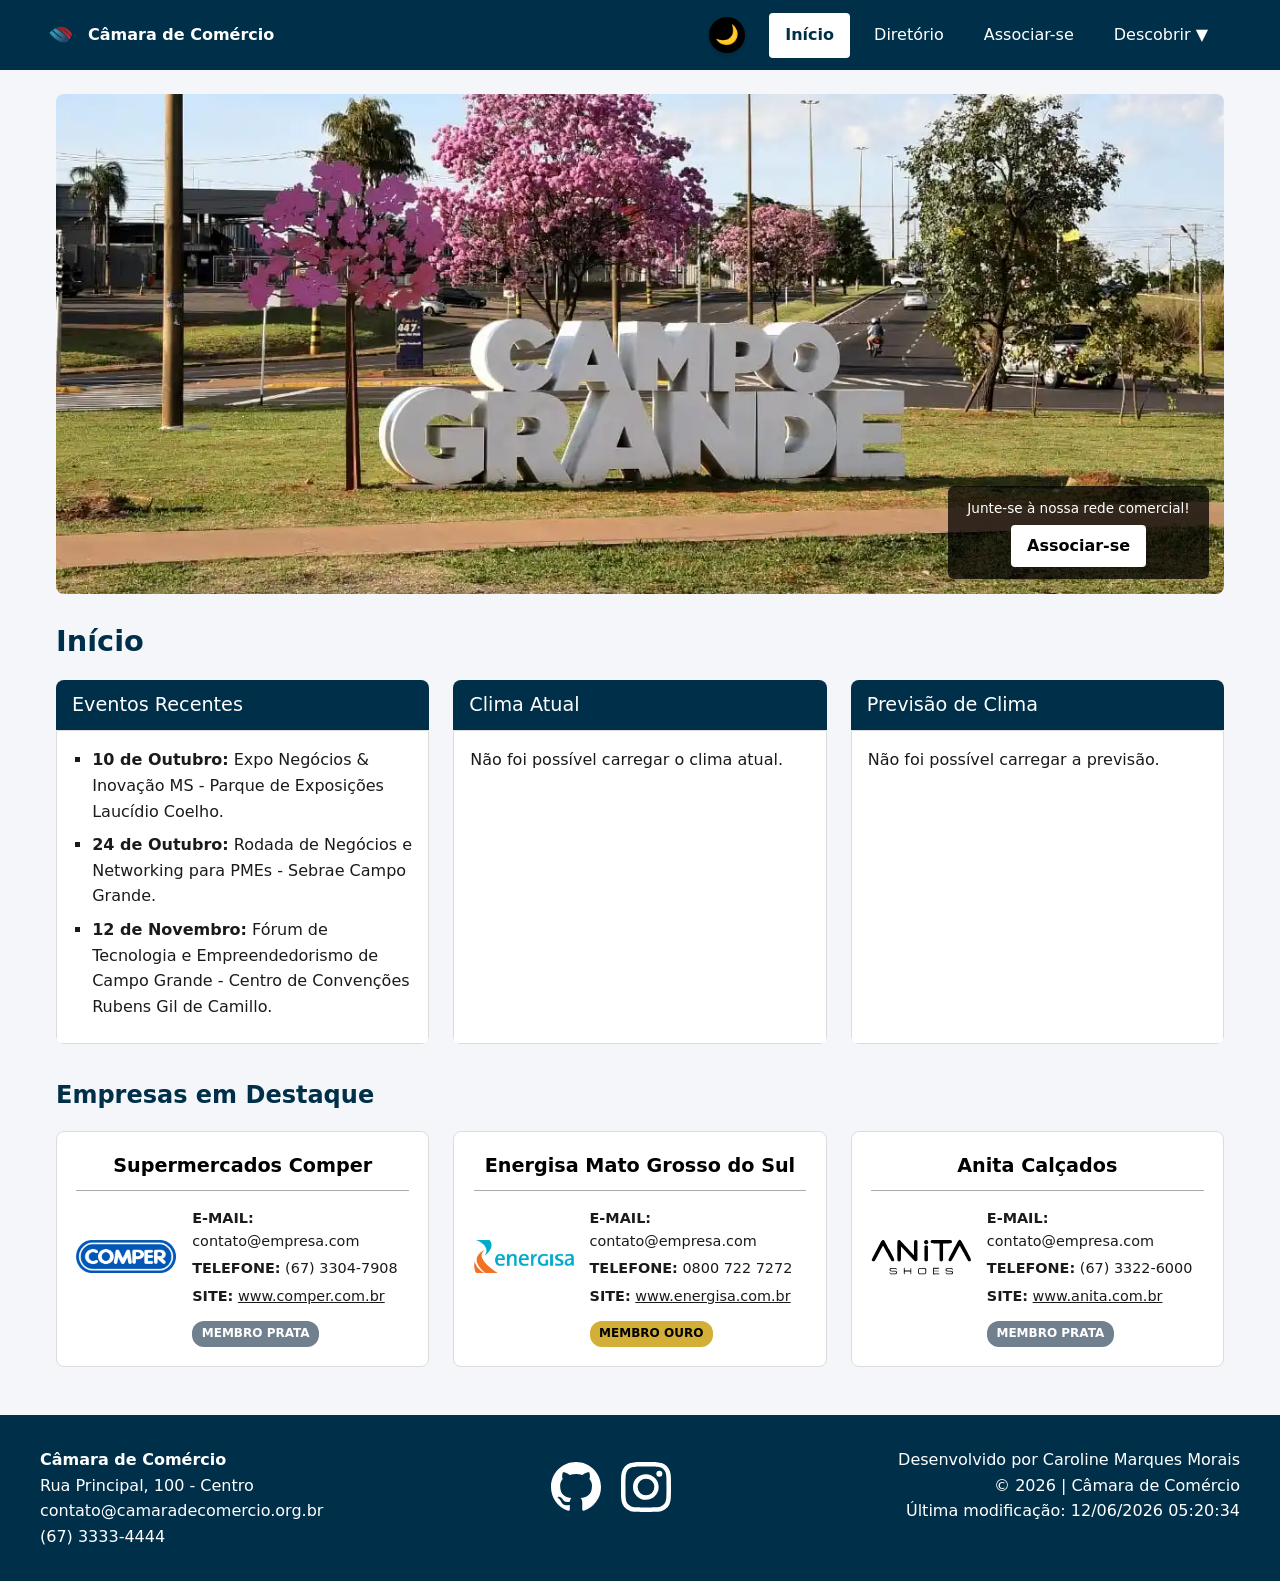
==== camara/index.html @ 92e8d606 "Atividade semana 3 - Finalizada" ====
<!DOCTYPE html>
<html lang="pt-BR">

<head>
    <meta charset="UTF-8">
    <meta name="viewport" content="width=device-width, initial-scale=1.0">
    <title>Diretório de Membros | Câmara de Comércio</title>
    <meta name="description" content="Diretório de empresas e membros associados à Câmara de Comércio local.">
    <meta name="author" content="Caroline Marques Morais">

    <!-- Open Graph / Facebook -->
    <meta property="og:type" content="website">
    <meta property="og:title" content="Página Inicial | Câmara de Comércio">
    <meta property="og:description"
        content="Conheça quem faz a economia local acontecer. Descubra parceiros estratégicos, fortaleça sua rede e impulsione novos negócios em Campo Grande.">
    <meta property="og:image" content="https://carolinemorais22.github.io/wdd231/camara/imagens/github.svg">
    <meta property="og:url" content="https://carolinemorais22.github.io/wdd231/camara/index.html">

    <link rel="icon" href="imagens/favicon.webp">

    <link rel="preconnect" href="https://fonts.gstatic.com" crossorigin>
    <link rel="preconnect" href="https://fonts.googleapis.com">
    <link href="https://fonts.googleapis.com/css2?family=Roboto:wght@300;400;700&display=swap" rel="stylesheet">

    <link rel="stylesheet" href="estilos/normalizar.css">
    <link rel="stylesheet" href="estilos/estilo.css">
    <link rel="stylesheet" href="estilos/desktop.css">
    <script src="scripts/membros.json" defer></script>
    <script src="scripts/pagina-inicial.js" defer></script>
</head>

<body>

    <header class="cabecalho-principal">
        <div class="cabecalho-conteudo">
            <div class="logotipo-container">
                <img src="imagens/favicon.webp" alt="Logotipo da Câmara de Comércio" class="logotipo-img">
                <div class="titulos-camara">
                    <span class="titulo-site">Câmara de Comércio</span>
                </div>
            </div>
            <div class="acoes-cabecalho">
                <button id="botao-tema" aria-label="Alternar Tema">🌙</button>
                <button id="botao-menu" aria-label="Abrir Menu"></button>
            </div>

            <nav id="navegacao-principal">
                <ul class="lista-navegacao">
                    <li><a href="index.html" class="ativo">Início</a></li>
                    <li><a href="diretorio.html">Diretório</a></li>
                    <li><a href="#">Associar-se</a></li>
                    <li class="item-dropdown">
                        <button class="botao-dropdown" aria-haspopup="true" aria-expanded="false">
                            Descobrir <span class="seta-dropdown">▼</span>
                        </button>
                        <ul class="conteudo-dropdown">
                            <li><a href="#">Sobre</a></li>
                            <li><a href="#">Eventos</a></li>
                            <li><a href="#">Podcast</a></li>
                        </ul>
                    </li>
                </ul>
            </nav>
        </div>
    </header>

    <main id="conteudo-principal">
        <section class="secao-hero">
            <img src="imagens/image-hero.webp" alt="Vista panorâmica da cidade de Campo Grande MS"
                class="imagem-hero" width="1200" height="450" loading="eager">
            <div class="caixa-cta">
                <p>Junte-se à nossa rede comercial!</p>
                <a href="#" class="botao-cta">Associar-se</a>
            </div>
        </section>

        <h1 class="titulo-boas-vindas">Início</h1>

        <div class="grade-informacoes-inicio">
            <section class="cartao-info secao-eventos">
                <header class="cabecalho-cartao">
                    <h2>Eventos Recentes</h2>
                </header>
                <div class="corpo-cartao">
                    <ul>
                        <li><strong>10 de Outubro:</strong> Expo Negócios & Inovação MS - Parque de Exposições Laucídio
                            Coelho.</li>
                        <li><strong>24 de Outubro:</strong> Rodada de Negócios e Networking para PMEs - Sebrae Campo
                            Grande.</li>
                        <li><strong>12 de Novembro:</strong> Fórum de Tecnologia e Empreendedorismo de Campo Grande -
                            Centro de Convenções Rubens Gil de Camillo.</li>
                    </ul>
                </div>
            </section>

            <section class="cartao-info secao-clima">
                <header class="cabecalho-cartao">
                    <h2>Clima Atual</h2>
                </header>
                <div class="corpo-cartao" id="dados-clima-atual">
                    <p>Carregando dados do tempo...</p>
                </div>
            </section>

            <section class="cartao-info secao-previsao">
                <header class="cabecalho-cartao">
                    <h2>Previsão de Clima</h2>
                </header>
                <div class="corpo-cartao" id="dados-previsao-clima">
                    <p>Carregando previsão...</p>
                </div>
            </section>
        </div>

        <section class="secao-destaques">
            <h2>Empresas em Destaque</h2>
            <div id="container-destaques" class="grade-destaques">
            </div>
        </section>
    </main>

    <footer class="rodape-principal">
        <div class="rodape-conteudo">
            <div class="info-contato">
                <p><strong>Câmara de Comércio</strong></p>
                <p>Rua Principal, 100 - Centro</p>
                <p>contato@camaradecomercio.org.br</p>
                <p>(67) 3333-4444</p>
            </div>
            <div class="faixa-redes-sociais">
                <div class="redes-sociais">
                    <a href="https://github.com" target="_blank" aria-label="GitHub">
                        <img src="imagens/github.svg" alt="GitHub">
                    </a>
                    <a href="https://instagram.com" target="_blank" aria-label="Instagram">
                        <img src="imagens/instagram.svg" alt="Instagram">
                    </a>
                </div>
            </div>
            <div class="info-desenvolvimento">
                <p>Desenvolvido por Caroline Marques Morais</p>
                <p>&copy; <span id="ano-atual"></span> | Câmara de Comércio</p>
                <p id="ultima-modificacao"></p>
            </div>
        </div>
    </footer>
</body>

</html>
---- camara/estilos/normalizar.css ----
*, *::before, *::after {
  box-sizing: border-box;
  margin: 0;
  padding: 0;
}

html {
  line-height: 1.15;
  -webkit-text-size-adjust: 100%;
}

img {
  max-width: 100%;
  height: auto;
  display: block;
}

button, input, select, textarea {
  font: inherit;
}
---- camara/estilos/estilo.css ----
/* ===================
   Variáveis CSS
   =================== */
:root {
  /* Cores Principais e Neutras */
  --cor-primaria: #003049;
  --cor-secundaria: #669BBC;
  --cor-fundo-pagina: #f4f6f9;
  --cor-fundo-cartao: #ffffff;
  --cor-texto: #1a1a1a;
  --cor-texto-suave: #4a4a4a;
  --cor-borda: #dcdcdc;
  --cor-zebra: #eef6fb;

  /* Cores de Destaque e Níveis */
  --cor-ouro: #d4af37;
  --cor-prata: #70808f;
  --cor-membro: #905002;

  /* Padronização de Branco, Preto e Transparências */
  --cor-branca: #ffffff;
  --cor-preta: #000000;
  --cor-hover-transparente: rgba(255, 255, 255, 0.2);
  --cor-sombra-suave: rgba(0, 0, 0, 0.2);

  /* Tipografia e Sombras */
  --fonte-principal: system-ui, -apple-system, BlinkMacSystemFont, "Segoe UI", Roboto, sans-serif;
  --sombra-cartao: 0 4px 12px rgba(0, 0, 0, 0.08);
}

/* Suporte ao Modo Escuro */
.modo-escuro {
  --cor-fundo-pagina: #121212;
  --cor-fundo-cartao: #1e1e1e;
  --cor-texto: #e0e0e0;
  --cor-texto-suave: #a0a0a0;
  --cor-borda: #333333;
  --cor-zebra: #282828;
  --sombra-cartao: 0 4px 12px rgba(0, 0, 0, 0.5);
}

* {
  box-sizing: border-box;
  margin: 0;
  padding: 0;
}

body {
  font-family: var(--fonte-principal);
  background-color: var(--cor-fundo-pagina);
  color: var(--cor-texto);
  line-height: 1.6;
  min-width: 320px;
  transition: background-color 0.3s, color 0.3s;
}

/* ==================
   Menu
   ================== */
.cabecalho-principal {
  background-color: var(--cor-primaria);
  color: var(--cor-branca);
  padding: 0.8rem 1rem;
  position: relative;
}

.cabecalho-conteudo {
  max-width: 1200px;
  margin: 0 auto;
  display: flex;
  align-items: center;
  justify-content: space-between;
  flex-wrap: nowrap; 
  gap: 0.5rem;
  position: relative;
}

.logotipo-container {
  display: flex;
  align-items: center;
  gap: 0.5rem;
  min-width: 0; 
  flex: 1;
}

.logotipo-img {
  width: 40px;
  height: 40px;
  object-fit: contain;
  flex-shrink: 0;
}

.titulo-site {
  font-size: 1rem;
  font-weight: bold;
  white-space: nowrap;
  overflow: hidden;
  text-overflow: ellipsis;
}

.acoes-cabecalho {
  display: flex;
  align-items: center;
  gap: 0.5rem;
  flex-shrink: 0;
}

#botao-tema {
  background: var(--cor-preta);
  color: var(--cor-branca);
  border: none;
  border-radius: 50%;
  width: 36px;
  height: 36px;
  display: flex;
  align-items: center;
  justify-content: center;
  cursor: pointer;
  font-size: 1.2rem;
  box-shadow: 0 2px 5px var(--cor-sombra-suave);
}

#botao-menu {
  background: none;
  border: 2px solid var(--cor-branca);
  color: var(--cor-branca);
  font-size: 1.5rem;
  padding: 0.2rem 0.6rem;
  cursor: pointer;
  border-radius: 4px;
}

#botao-menu::after {
  content: "☰";
}

#botao-menu.aberto::after {
  content: "✕";
}

#navegacao-principal {
  display: none;
  position: absolute;
  top: 100%; /* Aparece exatamente abaixo do cabeçalho */
  left: 0;
  width: 100%;
  background-color: var(--cor-primaria); /* Mantém o fundo azul escuro */
  z-index: 1000; /* Fica acima dos outros conteúdos */
  padding: 1rem 0;
  box-shadow: 0 4px 10px var(--cor-sombra-suave);
}

#navegacao-principal.aberto {
  display: block;
}

.lista-navegacao {
  list-style: none;
  display: flex;
  flex-direction: column;
  gap: 0.5rem;
  margin-top: 0;
  padding: 0 1rem;
}

.lista-navegacao a,
.botao-dropdown {
  color: var(--cor-branca);
  text-decoration: none;
  padding: 0.6rem 1rem;
  display: block;
  border-radius: 4px;
  background: none;
  border: none;
  font-size: 1rem;
  cursor: pointer;
  width: 100%;
  text-align: left;
}

.lista-navegacao a:hover,
.botao-dropdown:hover {
  background-color: var(--cor-hover-transparente);
}

.lista-navegacao a.ativo {
  background-color: var(--cor-branca);
  color: var(--cor-primaria);
  font-weight: bold;
  display: block; /* Mantém o formato organizado do botão */
}

.item-dropdown {
  position: relative;
}

.conteudo-dropdown {
  display: none;
  list-style: none;
  background-color: var(--cor-primaria);
  padding-left: 1rem;
}

.item-dropdown.ativo .conteudo-dropdown {
  display: block;
}

/* ==========================================
   Conteúdo Principal - DIRETÓRIO
   ========================================== */
#conteudo-principal {
  max-width: 1200px;
  margin: 2rem auto;
  padding: 0 1rem;
}

.secao-cabecalho-diretorio {
  display: flex;
  justify-content: space-between;
  align-items: center;
  margin-bottom: 2rem;
  flex-wrap: wrap;
  gap: 1rem;
}

.controles-visualizacao {
  display: flex;
  gap: 0.5rem;
}

.controles-visualizacao button {
  background-color: var(--cor-fundo-cartao);
  border: 2px solid var(--cor-secundaria);
  color: var(--cor-secundaria);
  padding: 0.5rem;
  cursor: pointer;
  border-radius: 6px;
  display: flex;
  align-items: center;
  justify-content: center;
  transition: all 0.3s;
}

.controles-visualizacao button.ativo,
.controles-visualizacao button:hover {
  background-color: var(--cor-secundaria);
  color: var(--cor-branca);
}

/* Cartões */
.exibicao-grade {
  display: grid;
  grid-template-columns: repeat(auto-fit, minmax(280px, 1fr));
  gap: 1.5rem;
}

.exibicao-grade .cartao-membro {
  background-color: var(--cor-fundo-cartao);
  border: 1px solid var(--cor-borda);
  border-radius: 8px;
  padding: 1.5rem;
  text-align: center;
  box-shadow: var(--sombra-cartao);
  display: flex;
  flex-direction: column;
  align-items: center;
  justify-content: space-between;
}

.exibicao-grade .cartao-membro img {
  width: 120px;
  height: 120px;
  object-fit: contain;
  margin-bottom: 1rem;
}

.exibicao-grade .cartao-membro h2 {
  font-size: 1.25rem;
  color: var(--cor-secundaria);
  margin-bottom: 0.5rem;
}

.exibicao-grade .cartao-membro p {
  font-size: 0.9rem;
  color: var(--cor-texto-suave);
  margin-bottom: 0.4rem;
}

.exibicao-grade .cartao-membro a {
  color: var(--cor-secundaria);
  text-decoration: underline;
  word-break: break-all;
  font-size: 0.9rem;
}

.selo-nivel {
  display: inline-block;
  padding: 0.2rem 0.6rem;
  font-size: 0.75rem;
  font-weight: bold;
  border-radius: 12px;
  text-transform: uppercase;
  margin-top: 0.5rem;
}

.nivel-1 {
  background-color: var(--cor-membro);
  color: var(--cor-branca);
}

.nivel-2 {
  background-color: var(--cor-prata);
  color: var(--cor-branca);
}

.nivel-3 {
  background-color: var(--cor-ouro);
  color: var(--cor-preta);
}

/* Lista */
.exibicao-lista {
  display: flex;
  flex-direction: column;
}

.exibicao-lista .cartao-membro {
  display: grid;
  grid-template-columns: 1fr;
  padding: 1rem;
  border-bottom: 1px solid var(--cor-borda);
  background-color: var(--cor-fundo-cartao);
  gap: 0.5rem;
}

.exibicao-lista .cartao-membro:nth-child(even) {
  background-color: var(--cor-zebra);
}

.exibicao-lista .cartao-membro img {
  display: none;
}

.exibicao-lista .cartao-membro h2 {
  font-size: 1.1rem;
  color: var(--cor-secundaria);
}

.exibicao-lista .cartao-membro a {
  color: var(--cor-secundaria);
  text-decoration: underline;
}

/* ================
   Rodapé
   ================ */
.rodape-principal {
  background-color: var(--cor-primaria);
  color: var(--cor-branca);
  padding: 2rem 1rem;
  margin-top: 3rem;
}

.rodape-conteudo {
  max-width: 1200px;
  margin: 0 auto;
  display: flex;
  flex-direction: column;
  gap: 1.5rem;
  text-align: center;
}

.faixa-redes-sociais {
  padding: 15px 0;
}

.redes-sociais {
  display: flex;
  justify-content: center;
  align-items: center;
  gap: 20px;
}

.redes-sociais a img {
  width: 50px;
  height: 50px;
  display: block;
  filter: invert(100%);
}

/* ==========================================
   Conteúdo Principal - PÁGINA INICIAL
   ========================================== */

#conteudo-principal {
  max-width: 1200px;
  margin: 1.5rem auto;
  padding: 0 1rem;
}

.secao-hero {
  position: relative;
  width: 100%;
  margin-bottom: 1.5rem;
  overflow: hidden;
  border-radius: 8px;
  box-shadow: var(--sombra-padrao);
}

.imagem-hero {
  width: 100%;
  height: 250px;
  object-fit: cover;
}

.caixa-cta {
  position: absolute;
  bottom: 15px;
  right: 15px;
  background-color: #000000bf;
  color: #ffffff;
  padding: 0.8rem 1.2rem;
  border-radius: 6px;
  text-align: center;
}

.caixa-cta p {
  display: none;
  font-size: 0.85rem;
  margin-bottom: 0.3rem;
}

.botao-cta {
  display: inline-block;
  background-color: #ffffff;
  color: #000000;
  padding: 0.5rem 1rem;
  font-weight: bold;
  text-decoration: none;
  border-radius: 4px;
}

.botao-cta:hover, .botao-cta:focus {
  background-color: var(--cor-linha-divisoria);
}

.titulo-boas-vindas {
  font-size: 1.8rem;
  margin-bottom: 1rem;
  color: var(--cor-primaria);
}

.grade-informacoes-inicio {
  display: flex;
  flex-direction: column;
  gap: 1.5rem;
  margin-bottom: 2rem;
}

.cartao-info {
  background-color: var(--cor-fundo-painel);
  border: 1px solid var(--cor-linha-divisoria);
  border-radius: 8px;
  overflow: hidden;
  box-shadow: var(--sombra-padrao);

  display: flex;
  flex-direction: column;
  height: 100%;
}

.cabecalho-cartao {
  background-color: var(--cor-primaria);
  color: #ffffff;
  padding: 0.6rem 1rem;
}

.cabecalho-cartao h2 {
  font-size: 1.2rem;
  font-weight: normal;
}

.corpo-cartao {
  padding: 1rem;
  background-color: var(--cor-fundo-cartao);
  border: 1px solid var(--cor-borda);
  border-radius: 2px;
  flex: 1;
}

.corpo-cartao ul {
  list-style-type: square;
  padding-left: 1.2rem;
}

.corpo-cartao li {
  margin-bottom: 0.5rem;
}

.container-clima-detalhes {
  display: flex;
  align-items: center;
  gap: 1rem;
}

.icone-clima {
  width: 60px;
  height: 60px;
}

.temp-destaque {
  font-size: 1.6rem;
  font-weight: bold;
}

.descricao-clima {
  text-transform: capitalize;
  font-weight: bold;
  margin-bottom: 0.4rem;
}

.secao-destaques {
  margin-top: 2rem;
}

.secao-destaques h2 {
  font-size: 1.5rem;
  color: var(--cor-primaria);
  margin-bottom: 1rem;
}

.grade-destaques {
  display: flex;
  flex-direction: column;
  gap: 1.5rem;
}

.cartao-destaque {
  background-color: var(--cor-fundo-cartao);
  border: 1px solid var(--cor-borda);
  border-radius: 8px;
  padding: 1.2rem;
}

.cabecalho-destaque {
  border-bottom: 1px solid #aaaaaa;
  padding-bottom: 0.5rem;
  margin-bottom: 1rem;
  text-align: center;
}

.cabecalho-destaque h3 {
  font-size: 1.2rem;
  color: #000000;
}

.conteudo-destaque {
  display: flex;
  flex-direction: column;
  gap: 1rem;
  align-items: center;
}

.logo-destaque {
  width: 100px;
  height: 100px;
  object-fit: contain;
}

.info-destaque p {
  font-size: 0.9rem;
  margin-bottom: 0.3rem;
}

.cartao-destaque a,
.cartao-membro a {
  color: var(--cor-link);
  text-decoration: underline;
  word-break: break-all;
}

.cartao-destaque a:hover,
.cartao-membro a:hover,
.cartao-destaque a:focus,
.cartao-membro a:focus {
  color: var(--cor-link-hover);
}
---- camara/estilos/desktop.css ----
/* ==================
   Responsividade
   ================== */

@media (min-width: 768px) {

  #botao-menu {
    display: none;
  }

 #navegacao-principal {
    display: block !important;
    position: static;
    width: auto;
    background-color: transparent;
    padding: 0;
    box-shadow: none;
  }

  .lista-navegacao {
    flex-direction: row;
    align-items: center;
    gap: 0.5rem;
  }

  .conteudo-dropdown {
    position: absolute;
    top: 100%;
    left: 0;
    min-width: 160px;
    box-shadow: 0 4px 8px rgba(0, 0, 0, 0.2);
    border-radius: 4px;
    padding-left: 0;
    overflow: hidden;
  }

  .conteudo-dropdown a {
    color: #ffffff;
    padding: 0.8rem 1rem;
  }

  .item-dropdown:hover .conteudo-dropdown {
    display: block;
  }
}

  @media (min-width: 768px) {
    .exibicao-lista .cartao-membro {
      grid-template-columns: 2fr 0.3fr;
      align-items: center;
    }

    .imagem-hero {
    height: 500px;
  }
  
    .caixa-cta p {
    display: block;
  }
  .grade-informacoes-inicio,
  .grade-destaques {
    display: grid;
    grid-template-columns: repeat(3, 1fr);
    gap: 1.5rem;
    align-items: stretch;
  }
   .conteudo-destaque {
    flex-direction: row;
    align-items: flex-start;
  }

  }


@media (min-width: 768px) {
  .rodape-conteudo {
    flex-direction: row;
    justify-content: space-between;
    text-align: left;
  }

  .info-desenvolvimento {
    text-align: right;
  }
}
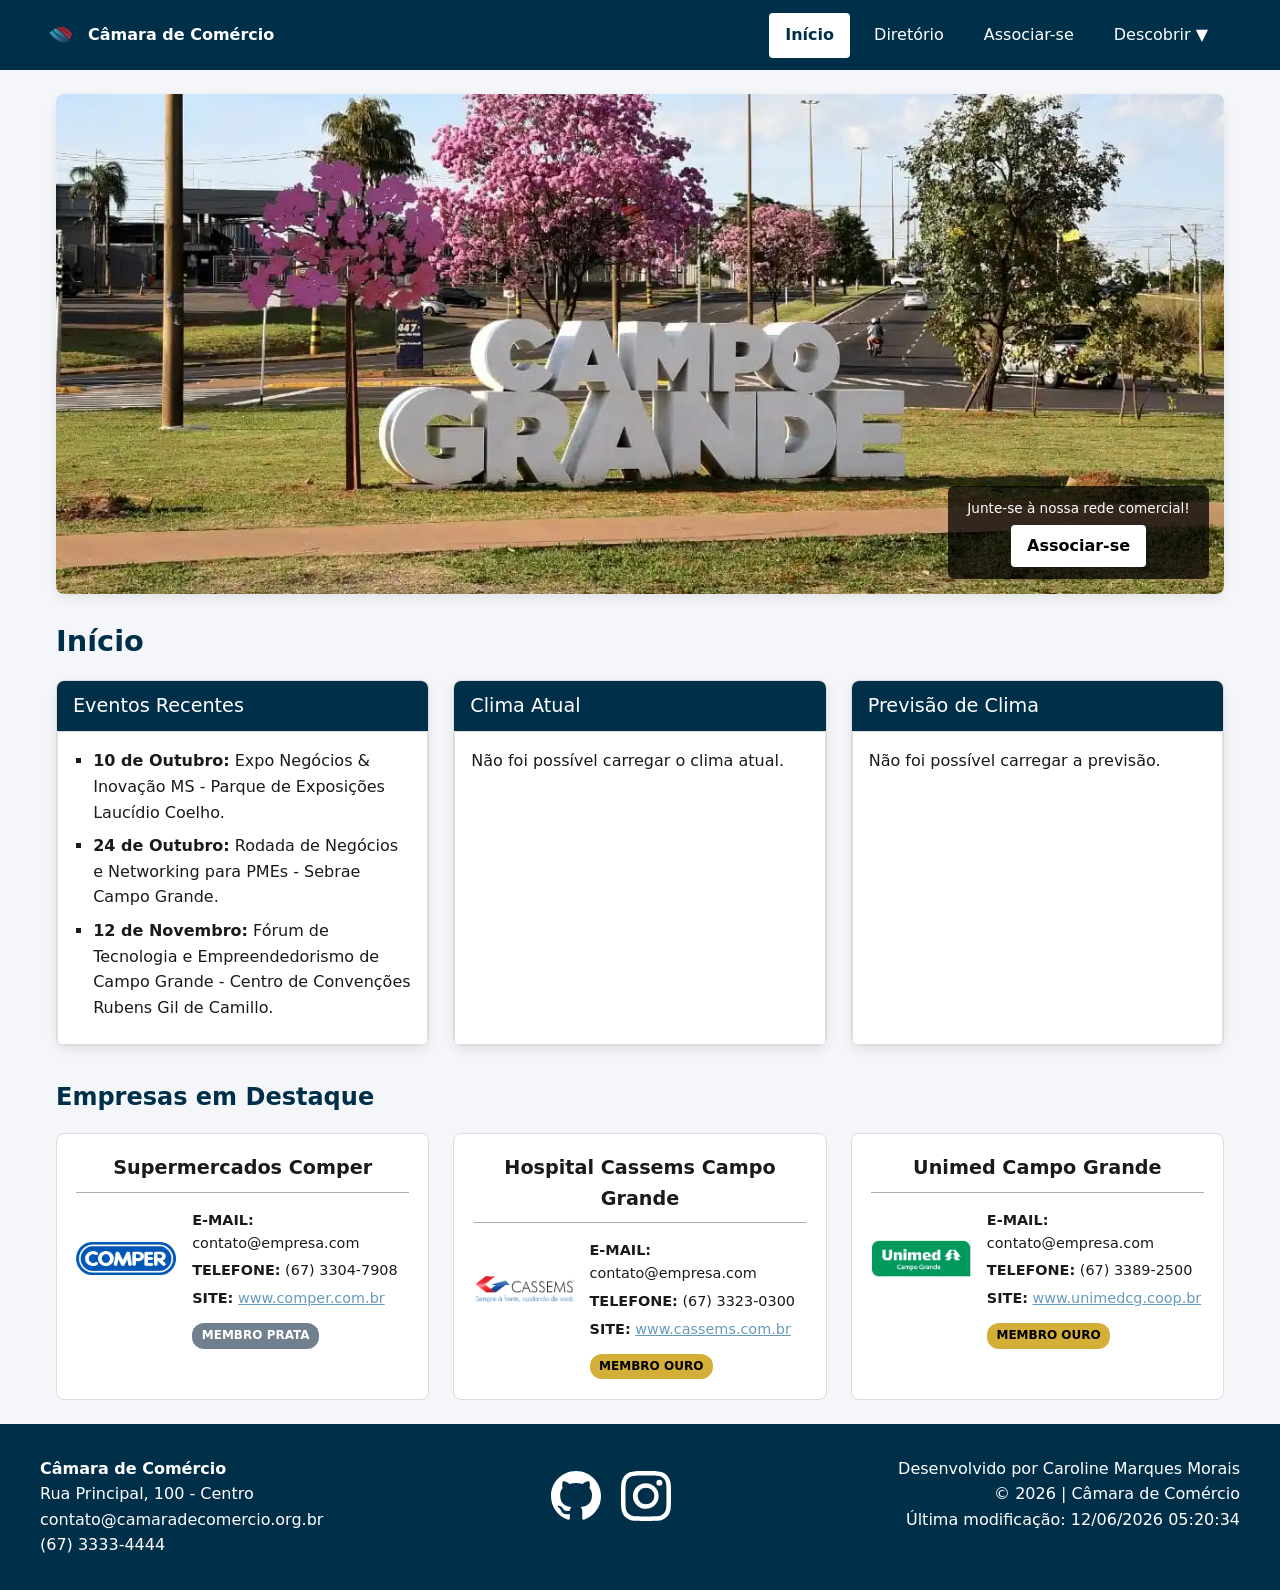
==== commit e21afbc3: "Atividade semana 4 - Finalizada" ====
--- a/camara/index.html
+++ b/camara/index.html
@@ -40,7 +40,6 @@
                 </div>
             </div>
             <div class="acoes-cabecalho">
-                <button id="botao-tema" aria-label="Alternar Tema">🌙</button>
                 <button id="botao-menu" aria-label="Abrir Menu"></button>
             </div>
 
@@ -48,7 +47,7 @@
                 <ul class="lista-navegacao">
                     <li><a href="index.html" class="ativo">Início</a></li>
                     <li><a href="diretorio.html">Diretório</a></li>
-                    <li><a href="#">Associar-se</a></li>
+                    <li><a href="associacao.html">Associar-se</a></li>
                     <li class="item-dropdown">
                         <button class="botao-dropdown" aria-haspopup="true" aria-expanded="false">
                             Descobrir <span class="seta-dropdown">▼</span>
--- a/camara/estilos/estilo.css
+++ b/camara/estilos/estilo.css
@@ -7,15 +7,19 @@
   --cor-secundaria: #669BBC;
   --cor-fundo-pagina: #f4f6f9;
   --cor-fundo-cartao: #ffffff;
+  --cor-fundo-painel: #ffffff;
   --cor-texto: #1a1a1a;
   --cor-texto-suave: #4a4a4a;
   --cor-borda: #dcdcdc;
+  --cor-linha-divisoria: #dcdcdc;
   --cor-zebra: #eef6fb;
 
   /* Cores de Destaque e Níveis */
   --cor-ouro: #d4af37;
   --cor-prata: #70808f;
   --cor-membro: #905002;
+  --cor-link: #669BBC;
+  --cor-link-hover: #003049;
 
   /* Padronização de Branco, Preto e Transparências */
   --cor-branca: #ffffff;
@@ -26,17 +30,21 @@
   /* Tipografia e Sombras */
   --fonte-principal: system-ui, -apple-system, BlinkMacSystemFont, "Segoe UI", Roboto, sans-serif;
   --sombra-cartao: 0 4px 12px rgba(0, 0, 0, 0.08);
+  --sombra-padrao: 0 4px 12px rgba(0, 0, 0, 0.08);
 }
 
 /* Suporte ao Modo Escuro */
 .modo-escuro {
   --cor-fundo-pagina: #121212;
   --cor-fundo-cartao: #1e1e1e;
+  --cor-fundo-painel: #1e1e1e;
   --cor-texto: #e0e0e0;
   --cor-texto-suave: #a0a0a0;
   --cor-borda: #333333;
+  --cor-linha-divisoria: #333333;
   --cor-zebra: #282828;
   --sombra-cartao: 0 4px 12px rgba(0, 0, 0, 0.5);
+  --sombra-padrao: 0 4px 12px rgba(0, 0, 0, 0.5);
 }
 
 * {
@@ -55,7 +63,7 @@
 }
 
 /* ==================
-   Menu
+   Menu & Cabeçalho
    ================== */
 .cabecalho-principal {
   background-color: var(--cor-primaria);
@@ -98,13 +106,6 @@
   text-overflow: ellipsis;
 }
 
-.acoes-cabecalho {
-  display: flex;
-  align-items: center;
-  gap: 0.5rem;
-  flex-shrink: 0;
-}
-
 #botao-tema {
   background: var(--cor-preta);
   color: var(--cor-branca);
@@ -141,11 +142,11 @@
 #navegacao-principal {
   display: none;
   position: absolute;
-  top: 100%; /* Aparece exatamente abaixo do cabeçalho */
+  top: 100%; 
   left: 0;
   width: 100%;
-  background-color: var(--cor-primaria); /* Mantém o fundo azul escuro */
-  z-index: 1000; /* Fica acima dos outros conteúdos */
+  background-color: var(--cor-primaria);
+  z-index: 1000;
   padding: 1rem 0;
   box-shadow: 0 4px 10px var(--cor-sombra-suave);
 }
@@ -187,7 +188,7 @@
   background-color: var(--cor-branca);
   color: var(--cor-primaria);
   font-weight: bold;
-  display: block; /* Mantém o formato organizado do botão */
+  display: block;
 }
 
 .item-dropdown {
@@ -206,14 +207,15 @@
 }
 
 /* ==========================================
-   Conteúdo Principal - DIRETÓRIO
+   Estrutura do Conteúdo Principal (Consolidado)
    ========================================== */
 #conteudo-principal {
   max-width: 1200px;
-  margin: 2rem auto;
+  margin: 1.5rem auto;
   padding: 0 1rem;
 }
 
+/* --- Diretório --- */
 .secao-cabecalho-diretorio {
   display: flex;
   justify-content: space-between;
@@ -247,7 +249,7 @@
   color: var(--cor-branca);
 }
 
-/* Cartões */
+/* Cartões de Membros (Grade) */
 .exibicao-grade {
   display: grid;
   grid-template-columns: repeat(auto-fit, minmax(280px, 1fr));
@@ -318,7 +320,7 @@
   color: var(--cor-preta);
 }
 
-/* Lista */
+/* Cartões de Membros (Lista) */
 .exibicao-lista {
   display: flex;
   flex-direction: column;
@@ -351,53 +353,7 @@
   text-decoration: underline;
 }
 
-/* ================
-   Rodapé
-   ================ */
-.rodape-principal {
-  background-color: var(--cor-primaria);
-  color: var(--cor-branca);
-  padding: 2rem 1rem;
-  margin-top: 3rem;
-}
-
-.rodape-conteudo {
-  max-width: 1200px;
-  margin: 0 auto;
-  display: flex;
-  flex-direction: column;
-  gap: 1.5rem;
-  text-align: center;
-}
-
-.faixa-redes-sociais {
-  padding: 15px 0;
-}
-
-.redes-sociais {
-  display: flex;
-  justify-content: center;
-  align-items: center;
-  gap: 20px;
-}
-
-.redes-sociais a img {
-  width: 50px;
-  height: 50px;
-  display: block;
-  filter: invert(100%);
-}
-
-/* ==========================================
-   Conteúdo Principal - PÁGINA INICIAL
-   ========================================== */
-
-#conteudo-principal {
-  max-width: 1200px;
-  margin: 1.5rem auto;
-  padding: 0 1rem;
-}
-
+/* --- Página Inicial --- */
 .secao-hero {
   position: relative;
   width: 100%;
@@ -417,8 +373,8 @@
   position: absolute;
   bottom: 15px;
   right: 15px;
-  background-color: #000000bf;
-  color: #ffffff;
+  background-color: rgba(0, 0, 0, 0.75);
+  color: var(--cor-branca);
   padding: 0.8rem 1.2rem;
   border-radius: 6px;
   text-align: center;
@@ -432,8 +388,8 @@
 
 .botao-cta {
   display: inline-block;
-  background-color: #ffffff;
-  color: #000000;
+  background-color: var(--cor-branca);
+  color: var(--cor-preta);
   padding: 0.5rem 1rem;
   font-weight: bold;
   text-decoration: none;
@@ -463,7 +419,6 @@
   border-radius: 8px;
   overflow: hidden;
   box-shadow: var(--sombra-padrao);
-
   display: flex;
   flex-direction: column;
   height: 100%;
@@ -471,7 +426,7 @@
 
 .cabecalho-cartao {
   background-color: var(--cor-primaria);
-  color: #ffffff;
+  color: var(--cor-branca);
   padding: 0.6rem 1rem;
 }
 
@@ -551,7 +506,7 @@
 
 .cabecalho-destaque h3 {
   font-size: 1.2rem;
-  color: #000000;
+  color: var(--cor-texto);
 }
 
 .conteudo-destaque {
@@ -585,3 +540,277 @@
 .cartao-membro a:focus {
   color: var(--cor-link-hover);
 }
+
+/* ================
+   Rodapé
+   ================ */
+.rodape-principal {
+  background-color: var(--cor-primaria);
+  color: var(--cor-branca);
+  padding: 2rem 1rem;
+}
+
+.rodape-conteudo {
+  max-width: 1200px;
+  margin: 0 auto;
+  display: flex;
+  flex-direction: column;
+  gap: 1.5rem;
+  text-align: center;
+}
+
+.faixa-redes-sociais {
+  padding: 15px 0;
+}
+
+.redes-sociais {
+  display: flex;
+  justify-content: center;
+  align-items: center;
+  gap: 20px;
+}
+
+.redes-sociais a img {
+  width: 50px;
+  height: 50px;
+  display: block;
+  filter: invert(100%);
+}
+/* ==================
+   Associe-se à Câmara
+   ================== */
+
+.join-container {
+  max-width: 1200px;
+  margin: 20px auto;
+  padding: 0 20px;
+}
+
+.join-layout {
+  display: grid;
+  grid-template-columns: 1fr;
+  gap: 30px;
+}
+
+.join-form {
+  display: flex;
+  flex-direction: column;
+  gap: 15px;
+  background-color: #FFFFFF;
+  padding: 20px;
+  border-radius: 8px;
+  border: 1px solid var(--cor-secundaria, #669BBC);
+}
+
+.join-form label {
+  display: flex;
+  flex-direction: column;
+  font-weight: bold;
+  color: #003049;
+}
+
+.join-form input[type="text"],
+.join-form input[type="email"],
+.join-form input[type="tel"],
+.join-form textarea {
+  padding: 10px;
+  border: 1px solid #CCC;
+  border-radius: 4px;
+  margin-top: 5px;
+  font-size: 1rem;
+}
+
+.membership-selection {
+  border: 1px solid var(--cor-secundaria, #669BBC);
+  border-radius: 6px;
+  padding: 15px;
+}
+
+.radio-label {
+  flex-direction: row !important;
+  align-items: center;
+  gap: 10px;
+  margin-bottom: 8px;
+  font-weight: normal !important;
+}
+
+.btn-submit {
+  background-color: var(--cor-primaria);
+  color: white;
+  border: none;
+  padding: 12px;
+  font-size: 1.1rem;
+  border-radius: 6px;
+  cursor: pointer;
+  transition: background-color 0.3s;
+}
+
+.btn-submit:hover {
+  background-color: var(--cor-secundaria);
+}
+
+@keyframes fadeInSlide {
+  from {
+    opacity: 0;
+    transform: translateY(20px);
+  }
+  to {
+    opacity: 1;
+    transform: translateY(0);
+  }
+}
+
+.card-fade-in {
+  animation: fadeInSlide 0.8s ease-out forwards;
+  opacity: 0;
+}
+
+.card-level {
+  background-color: #ffff;
+  border-left: 5px solid var(--cor-primaria);
+  padding: 15px;
+  margin-bottom: 15px;
+  border-radius: 6px;
+}
+
+.btn-modal {
+  background-color: var(--cor-primaria);
+  color: white;
+  border: none;
+  padding: 8px 12px;
+  border-radius: 4px;
+  cursor: pointer;
+}
+
+dialog {
+  margin: auto;
+  border: none;
+  border-radius: 8px;
+  padding: 35px;
+  box-shadow: 0 4px 12px rgba(0,0,0,0.3);
+  max-width: 500px;
+  width: 90%;
+}
+
+dialog::backdrop {
+  background: rgba(0, 0, 0, 0.6);
+}
+
+.btn-close-modal {
+  margin-top: 15px;
+  background-color: var(--cor-primaria);
+  color: white;
+  border: none;
+  padding: 6px 12px;
+  border-radius: 4px;
+  cursor: pointer;
+}
+
+/* ==================
+   Agradecimento
+   ================== */
+
+.thankyou-wrapper {
+  min-height: calc(100vh - 200px);
+  display: flex;
+  justify-content: center;
+  align-items: center;
+  padding: 40px 20px;
+  background-color: var(--cor-zebra);
+}
+
+.thankyou-card {
+  background-color: #FFFFFF;
+  max-width: 650px;
+  width: 100%;
+  padding: 40px 30px;
+  border-radius: 12px;
+  box-shadow: 0 8px 24px rgba(0, 0, 0, 0.08);
+  text-align: center;
+  border-top: 6px solid #669BBC;
+}
+
+.success-icon {
+  width: 64px;
+  height: 64px;
+  background-color: #2e7d32;
+  color: #FFFFFF;
+  font-size: 32px;
+  font-weight: bold;
+  border-radius: 50%;
+  display: flex;
+  align-items: center;
+  justify-content: center;
+  margin: 0 auto 20px auto;
+}
+
+.thankyou-card h1 {
+  color: #003049;
+  font-size: 1.8rem;
+  margin-bottom: 12px;
+}
+
+.thankyou-subtitle {
+  color: #555555;
+  font-size: 1rem;
+  line-height: 1.5;
+  margin-bottom: 30px;
+}
+
+.summary-box {
+  background-color: #F8F9FA;
+  border: 1px solid #E0E0E0;
+  border-radius: 8px;
+  padding: 24px;
+  text-align: left;
+  margin-bottom: 30px;
+}
+
+.summary-box h2 {
+  color: #003049;
+  font-size: 1.2rem;
+  margin-bottom: 16px;
+  border-bottom: 2px solid #669BBC;
+  padding-bottom: 8px;
+}
+
+.summary-details {
+  display: grid;
+  grid-template-columns: 1fr;
+  gap: 16px;
+}
+
+.summary-item {
+  display: flex;
+  flex-direction: column;
+}
+
+.summary-item .label {
+  font-size: 0.85rem;
+  color: #666666;
+  text-transform: uppercase;
+  letter-spacing: 0.5px;
+  margin-bottom: 2px;
+}
+
+.summary-item .value {
+  font-size: 1rem;
+  font-weight: 600;
+  color: #003049;
+  word-break: break-word;
+}
+
+.btn-home {
+  display: inline-block;
+  background-color: var(--cor-primaria);
+  color: #FFFFFF;
+  text-decoration: none;
+  padding: 12px 28px;
+  border-radius: 6px;
+  font-weight: bold;
+  transition: background-color 0.3s ease;
+}
+
+.btn-home:hover {
+  background-color: var(--cor-secundaria);
+}
--- a/camara/estilos/desktop.css
+++ b/camara/estilos/desktop.css
@@ -82,4 +82,19 @@
   .info-desenvolvimento {
     text-align: right;
   }
+}
+
+@media (min-width: 768px) {
+  .join-layout {
+    grid-template-columns: 2fr 1fr;
+  }
+}
+
+@media (min-width: 768px) {
+  .summary-details {
+    grid-template-columns: 1fr 1fr;
+  }
+  .full-width {
+    grid-column: span 2;
+  }
 }
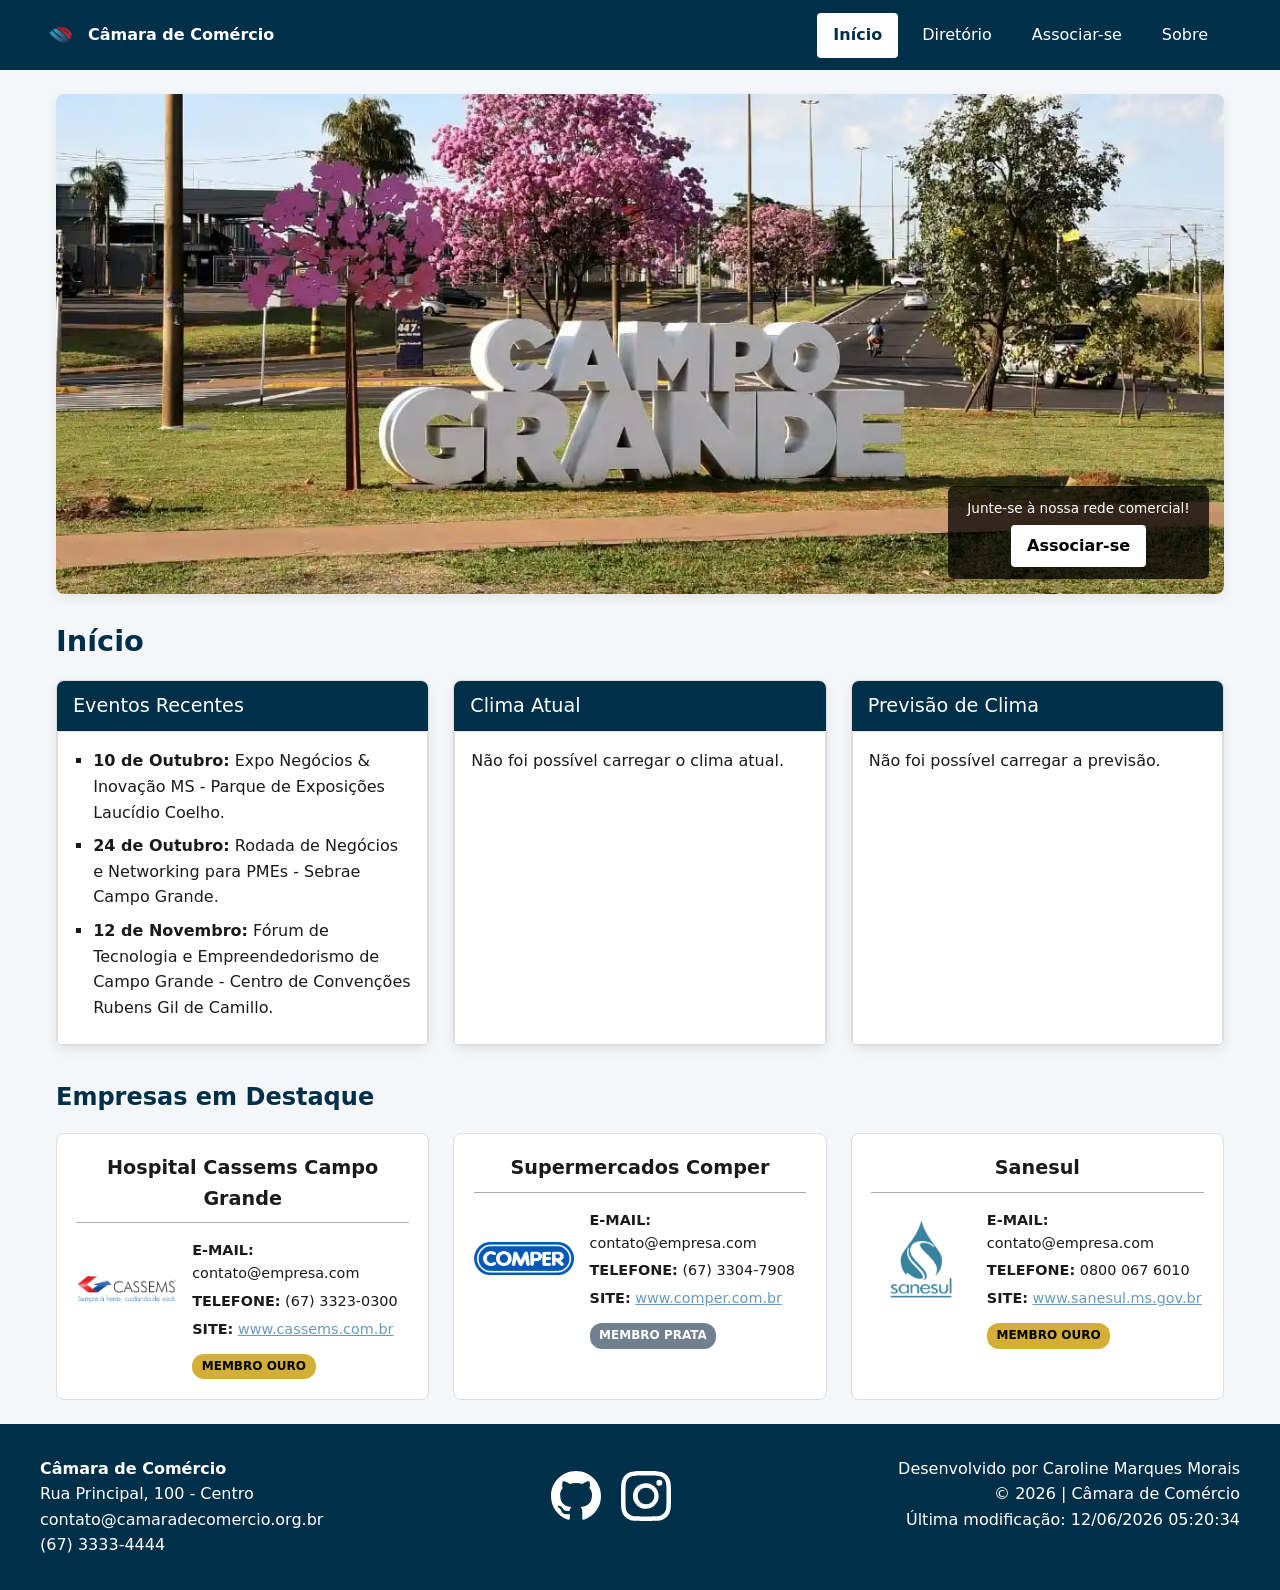
==== commit 255beedf: "Atividade semana 5 - Finalizada" ====
--- a/camara/index.html
+++ b/camara/index.html
@@ -48,16 +48,7 @@
                     <li><a href="index.html" class="ativo">Início</a></li>
                     <li><a href="diretorio.html">Diretório</a></li>
                     <li><a href="associacao.html">Associar-se</a></li>
-                    <li class="item-dropdown">
-                        <button class="botao-dropdown" aria-haspopup="true" aria-expanded="false">
-                            Descobrir <span class="seta-dropdown">▼</span>
-                        </button>
-                        <ul class="conteudo-dropdown">
-                            <li><a href="#">Sobre</a></li>
-                            <li><a href="#">Eventos</a></li>
-                            <li><a href="#">Podcast</a></li>
-                        </ul>
-                    </li>
+                    <li><a href="sobre.html">Sobre</a></li>
                 </ul>
             </nav>
         </div>
@@ -69,7 +60,7 @@
                 class="imagem-hero" width="1200" height="450" loading="eager">
             <div class="caixa-cta">
                 <p>Junte-se à nossa rede comercial!</p>
-                <a href="#" class="botao-cta">Associar-se</a>
+                <a href="associacao.html" class="botao-cta">Associar-se</a>
             </div>
         </section>
 
--- a/camara/estilos/estilo.css
+++ b/camara/estilos/estilo.css
@@ -33,20 +33,6 @@
   --sombra-padrao: 0 4px 12px rgba(0, 0, 0, 0.08);
 }
 
-/* Suporte ao Modo Escuro */
-.modo-escuro {
-  --cor-fundo-pagina: #121212;
-  --cor-fundo-cartao: #1e1e1e;
-  --cor-fundo-painel: #1e1e1e;
-  --cor-texto: #e0e0e0;
-  --cor-texto-suave: #a0a0a0;
-  --cor-borda: #333333;
-  --cor-linha-divisoria: #333333;
-  --cor-zebra: #282828;
-  --sombra-cartao: 0 4px 12px rgba(0, 0, 0, 0.5);
-  --sombra-padrao: 0 4px 12px rgba(0, 0, 0, 0.5);
-}
-
 * {
   box-sizing: border-box;
   margin: 0;
@@ -576,6 +562,7 @@
   display: block;
   filter: invert(100%);
 }
+
 /* ==================
    Associe-se à Câmara
    ================== */
@@ -813,4 +800,22 @@
 
 .btn-home:hover {
   background-color: var(--cor-secundaria);
-}+}
+
+.membership-cards .card-level:nth-child(2) {
+  animation-delay: 0.1s;
+}
+
+.membership-cards .card-level:nth-child(3) {
+  animation-delay: 0.3s;
+}
+
+.membership-cards .card-level:nth-child(4) {
+  animation-delay: 0.5s;
+}
+
+.membership-cards .card-level:nth-child(5) {
+  animation-delay: 0.7s;
+}
+
+
--- a/camara/estilos/desktop.css
+++ b/camara/estilos/desktop.css
@@ -97,4 +97,12 @@
   .full-width {
     grid-column: span 2;
   }
+}
+
+@media (min-width: 1025px) {
+  .gallery-grid {
+    grid-template-areas:
+      "item1 item2 item3 item4"
+      "item5 item6 item7 item8";
+  }
 }
